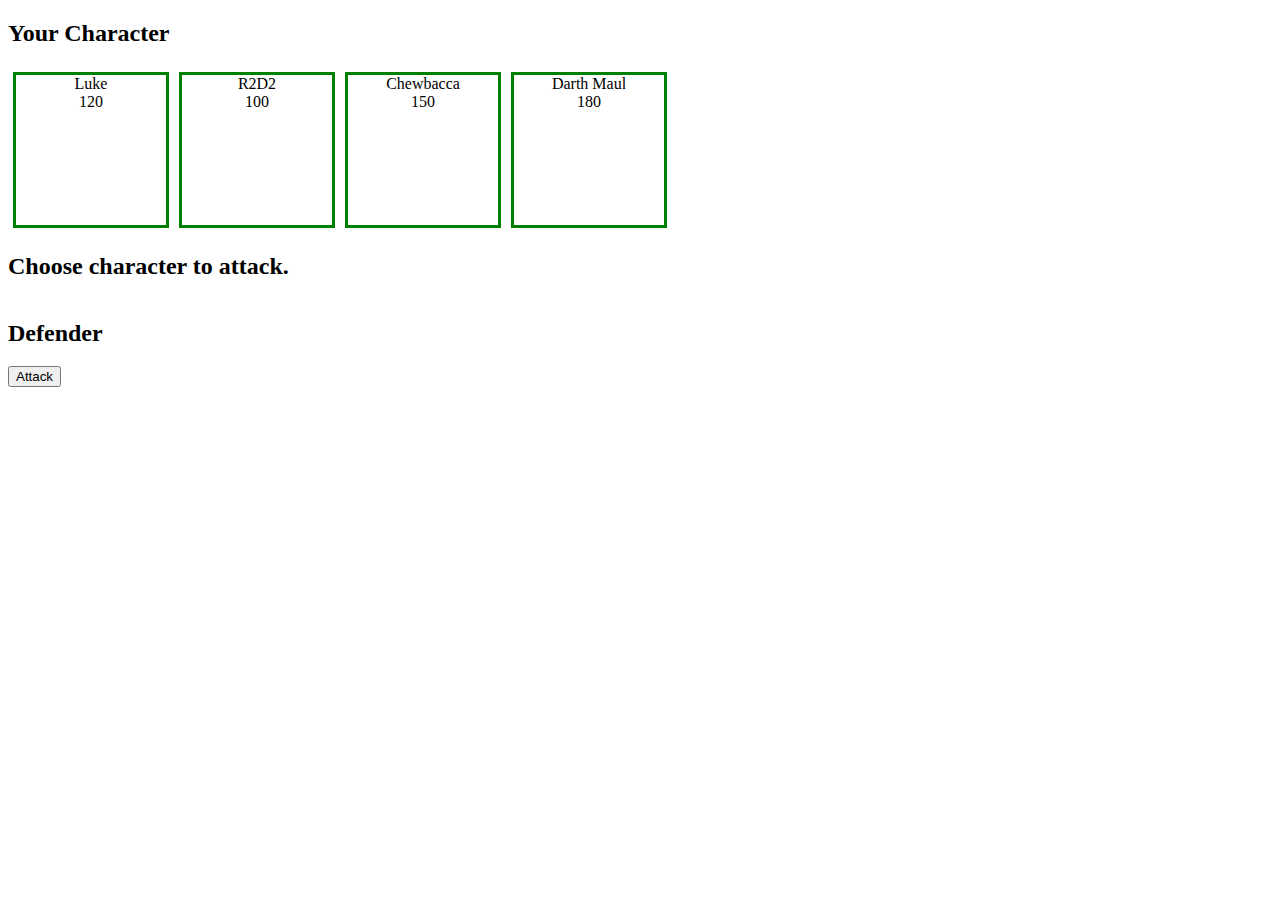
==== index.html @ 7d6defa3 "update" ====
<!DOCTYPE html>
<html>
<head>
    <meta charset="utf-8" />
    <meta http-equiv="X-UA-Compatible" content="IE=edge">
    <title>Page Title</title>
    <meta name="viewport" content="width=device-width, initial-scale=1">
    <link rel="stylesheet" type="text/css" media="screen" href="./assets/css/main.css" />
    <script src="https://cdnjs.cloudflare.com/ajax/libs/jquery/3.2.1/jquery.min.js"></script>
    <script src="./assets/js/main.js"></script>
</head>
<body>

<!-- character choose -->
<h2>Your Character</h2>
<div class='d-flex'>
    <div id='luke'  class="charBox">
        <div>Luke</div>
        <div><span id="lukeHealth">120</span></div>
    </div>

    <div id="r2d2" class="charBox">
        <div>R2D2</div>
        <div><span id="r2d2Health">100</span></div>
    </div>

    <div id="chewbacca" class="charBox">
        <div>Chewbacca</div>
        <div><span id="chewbaccaHealth">150</span></div>
    </div>

    <div id="darthmaul" class="charBox">
        <div>Darth Maul</div>
        <div><span id="darthmaulHealth">180</span></div>
    </div>
</div>

<!-- character to attack -->
<h2>Choose character to attack.</h2>
<div class='d-flex' id="attackCharacters">

</div>

<!-- Defender -->
<h2>Defender</h2>
<div id="defender">

</div>

<button id="attackBtn">Attack</button>


</body>
</html>
---- assets/css/main.css ----
.d-flex {
    display: flex;
}

.charBox {
    align-items: center;
    display: flex;
    border: 3px solid green;
    flex-direction: column;
    height: 150px;
    margin: 5px;
    width: 150px;
}

.enemyBox {
    border: 3px solid black;
}

.defenderBox {
    border: 3px solid red;
}
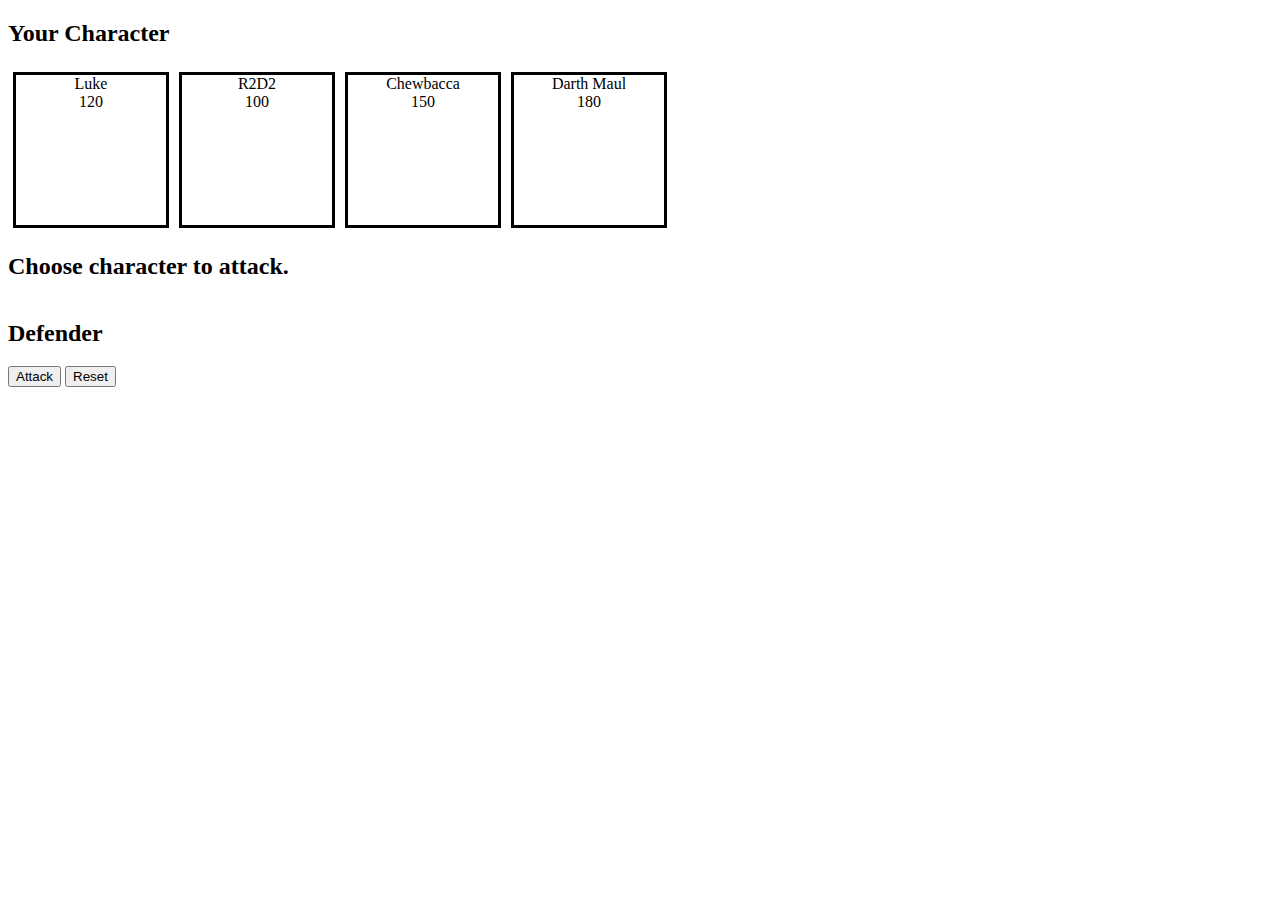
==== commit 9775adac: "update" ====
--- a/index.html
+++ b/index.html
@@ -13,7 +13,7 @@
 
 <!-- character choose -->
 <h2>Your Character</h2>
-<div class='d-flex'>
+<div class='d-flex' id="charStart">
     <div id='luke'  class="charBox">
         <div>Luke</div>
         <div><span id="lukeHealth">120</span></div>
@@ -48,6 +48,11 @@
 </div>
 
 <button id="attackBtn">Attack</button>
+<button id="resetBtn">Reset</button>
+
+<div>
+    <p id="textDisplay"></p>
+</div>
 
 
 </body>
--- a/assets/css/main.css
+++ b/assets/css/main.css
@@ -5,15 +5,15 @@
 .charBox {
     align-items: center;
     display: flex;
-    border: 3px solid green;
+    border: 3px solid black;
     flex-direction: column;
     height: 150px;
     margin: 5px;
     width: 150px;
 }
 
-.enemyBox {
-    border: 3px solid black;
+.attackerBox {
+    border: 3px solid green;
 }
 
 .defenderBox {
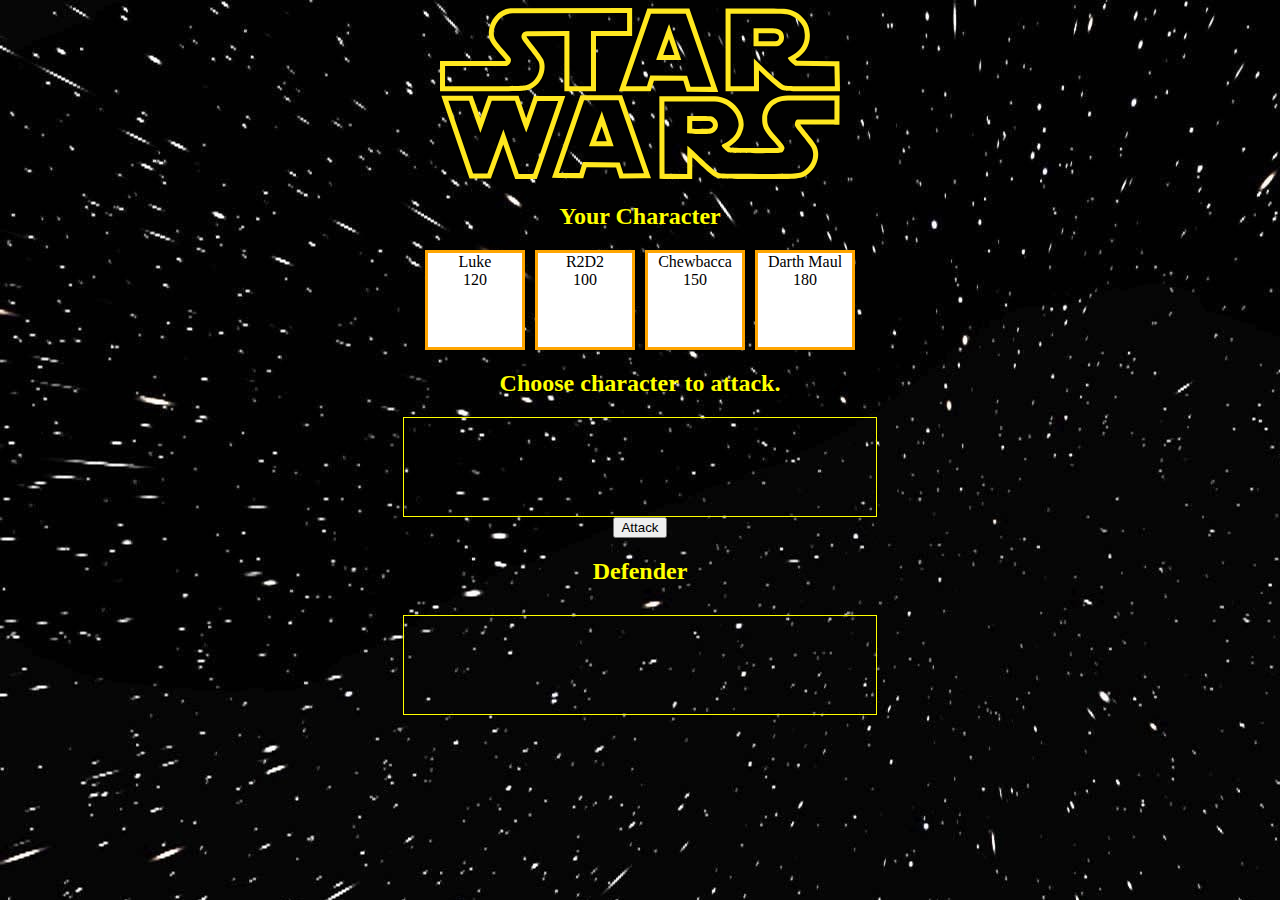
==== commit a9d72e44: "update" ====
--- a/index.html
+++ b/index.html
@@ -11,49 +11,57 @@
 </head>
 <body>
 
+<div class="wrapper">
+
+<div>
+<img class='logo' src="./assets/images/Star_Wars_Yellow_Logo.svg">
+</div>
+
 <!-- character choose -->
 <h2>Your Character</h2>
-<div class='d-flex' id="charStart">
-    <div id='luke'  class="charBox">
-        <div>Luke</div>
-        <div><span id="lukeHealth">120</span></div>
+    <div class='d-flex' id="charStart">
+        <div id='luke'  class="charBox">
+            <div>Luke</div>
+            <div><span id="lukeHealth">120</span></div>
+        </div>
+
+        <div id="r2d2" class="charBox">
+            <div>R2D2</div>
+            <div><span id="r2d2Health">100</span></div>
+        </div>
+
+        <div id="chewbacca" class="charBox">
+            <div>Chewbacca</div>
+            <div><span id="chewbaccaHealth">150</span></div>
+        </div>
+
+        <div id="darthmaul" class="charBox">
+            <div>Darth Maul</div>
+            <div><span id="darthmaulHealth">180</span></div>
+        </div>
     </div>
 
-    <div id="r2d2" class="charBox">
-        <div>R2D2</div>
-        <div><span id="r2d2Health">100</span></div>
+    <!-- character to attack -->
+    <h2>Choose character to attack.</h2>
+    <div class='attacker d-flex' id="attackCharacters">
+
+    </div>
+    <div>
+    <button id="attackBtn">Attack</button>
+    </div>
+    <!-- Defender -->
+    <h2>Defender</h2>
+    <div class="defender" id="defender" >
+
     </div>
 
-    <div id="chewbacca" class="charBox">
-        <div>Chewbacca</div>
-        <div><span id="chewbaccaHealth">150</span></div>
+    <button id="resetBtn">Reset</button>
+
+    <div>
+        <p id="textDisplay"></p>
     </div>
-
-    <div id="darthmaul" class="charBox">
-        <div>Darth Maul</div>
-        <div><span id="darthmaulHealth">180</span></div>
-    </div>
-</div>
-
-<!-- character to attack -->
-<h2>Choose character to attack.</h2>
-<div class='d-flex' id="attackCharacters">
 
 </div>
 
-<!-- Defender -->
-<h2>Defender</h2>
-<div id="defender">
-
-</div>
-
-<button id="attackBtn">Attack</button>
-<button id="resetBtn">Reset</button>
-
-<div>
-    <p id="textDisplay"></p>
-</div>
-
-
 </body>
 </html>--- a/assets/css/main.css
+++ b/assets/css/main.css
@@ -1,3 +1,17 @@
+html {
+    box-sizing: border-box;
+    height: 100%;
+  }
+  *, *:before, *:after {
+    box-sizing: inherit;
+  }
+
+body {
+    background-image: url('./../images/background.jpg');
+    display: flex;
+    justify-content: center;
+}
+
 .d-flex {
     display: flex;
 }
@@ -5,17 +19,52 @@
 .charBox {
     align-items: center;
     display: flex;
-    border: 3px solid black;
+    background-color: white;
+    border: 3px solid orange;
     flex-direction: column;
-    height: 150px;
-    margin: 5px;
-    width: 150px;
+    height: 100px;
+    margin: 0px 5px;
+    width: 100px;
+}
+
+.attacker {
+    display: flex;
+    height: 100px;
+    justify-content: center;
+    margin: 0;
+    width: 50%;
+    border: 1px solid yellow;
 }
 
 .attackerBox {
     border: 3px solid green;
 }
 
+.defender {
+    display: flex;
+    height: 100px;
+    justify-content: center;
+    width: 50%;
+    margin: 10px;
+    border: 1px solid yellow;
+}
+
 .defenderBox {
     border: 3px solid red;
-}+}
+
+.logo {
+    width: 400px;
+    height: auto;
+}
+
+.wrapper {
+    display: flex;
+    align-items: center;
+    flex-direction: column;
+    width: 75%
+}
+
+h2,p {
+    color: yellow;
+}
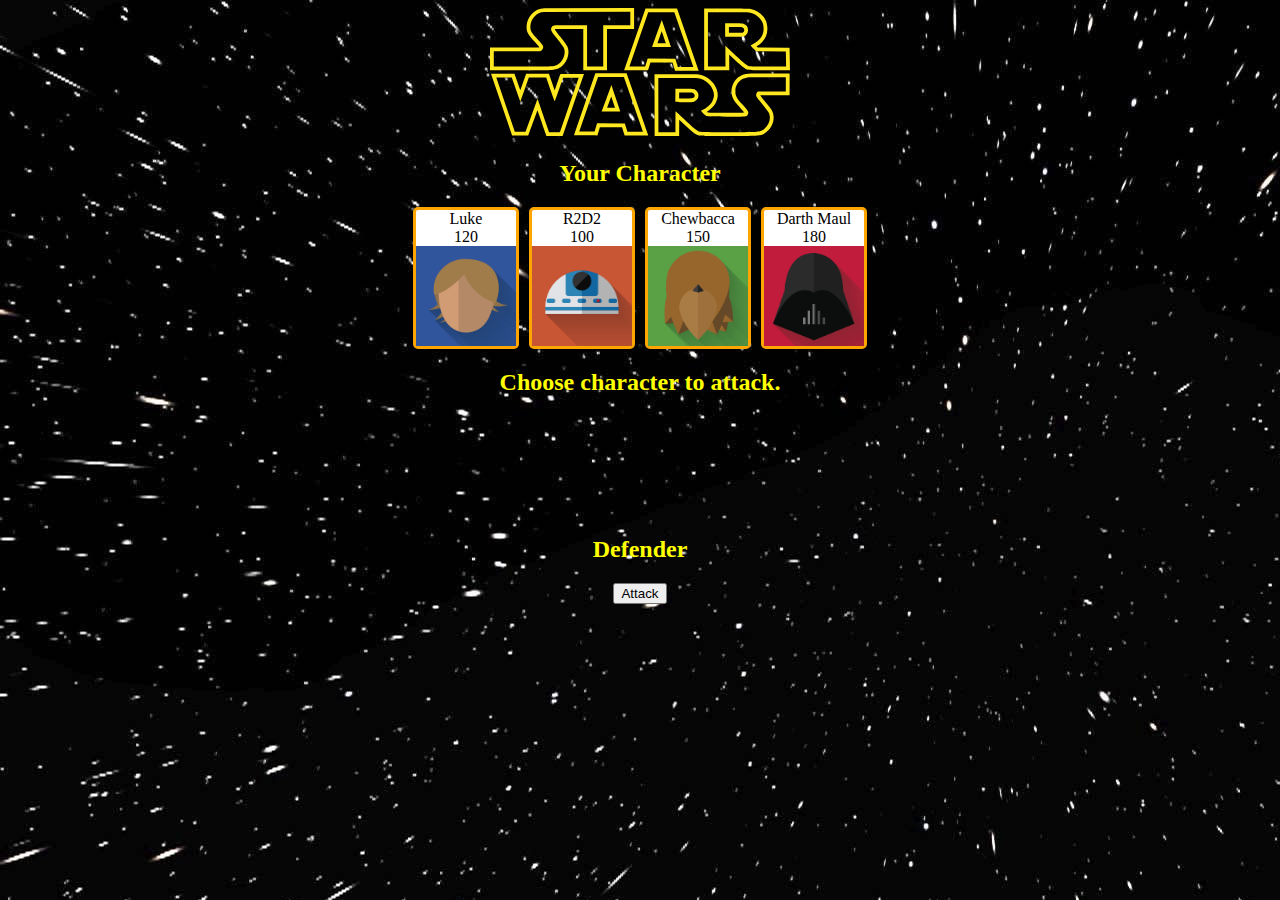
==== commit 76e37612: "update" ====
--- a/index.html
+++ b/index.html
@@ -23,39 +23,44 @@
         <div id='luke'  class="charBox">
             <div>Luke</div>
             <div><span id="lukeHealth">120</span></div>
+            <img class="charImg" src="./assets/images/Luke-Skywalker-icon.png">
         </div>
 
         <div id="r2d2" class="charBox">
             <div>R2D2</div>
             <div><span id="r2d2Health">100</span></div>
+            <img class="charImg" src="./assets/images/R2D2-icon.png">
         </div>
 
         <div id="chewbacca" class="charBox">
             <div>Chewbacca</div>
             <div><span id="chewbaccaHealth">150</span></div>
+            <img class="charImg" src="./assets/images/Chewbacca-icon.png">
         </div>
 
         <div id="darthmaul" class="charBox">
             <div>Darth Maul</div>
             <div><span id="darthmaulHealth">180</span></div>
+            <img class="charImg" src="./assets/images/Darth-Vader-icon.png">
         </div>
     </div>
 
     <!-- character to attack -->
     <h2>Choose character to attack.</h2>
+
     <div class='attacker d-flex' id="attackCharacters">
-
     </div>
-    <div>
-    <button id="attackBtn">Attack</button>
-    </div>
+    
     <!-- Defender -->
     <h2>Defender</h2>
+    <div>
+        <button id="attackBtn">Attack</button>
+        <button id="resetBtn">Reset</button>
+    </div>
+    
     <div class="defender" id="defender" >
 
     </div>
-
-    <button id="resetBtn">Reset</button>
 
     <div>
         <p id="textDisplay"></p>
--- a/assets/css/main.css
+++ b/assets/css/main.css
@@ -18,22 +18,25 @@
 
 .charBox {
     align-items: center;
+    border-radius: 5px;
     display: flex;
     background-color: white;
     border: 3px solid orange;
     flex-direction: column;
-    height: 100px;
     margin: 0px 5px;
+}
+
+.charImg {
     width: 100px;
+    height: auto;
 }
 
 .attacker {
     display: flex;
-    height: 100px;
+    min-height: 100px;
     justify-content: center;
     margin: 0;
     width: 50%;
-    border: 1px solid yellow;
 }
 
 .attackerBox {
@@ -42,11 +45,10 @@
 
 .defender {
     display: flex;
-    height: 100px;
+    min-height: 100px;
     justify-content: center;
     width: 50%;
     margin: 10px;
-    border: 1px solid yellow;
 }
 
 .defenderBox {
@@ -54,7 +56,7 @@
 }
 
 .logo {
-    width: 400px;
+    width: 300px;
     height: auto;
 }
 
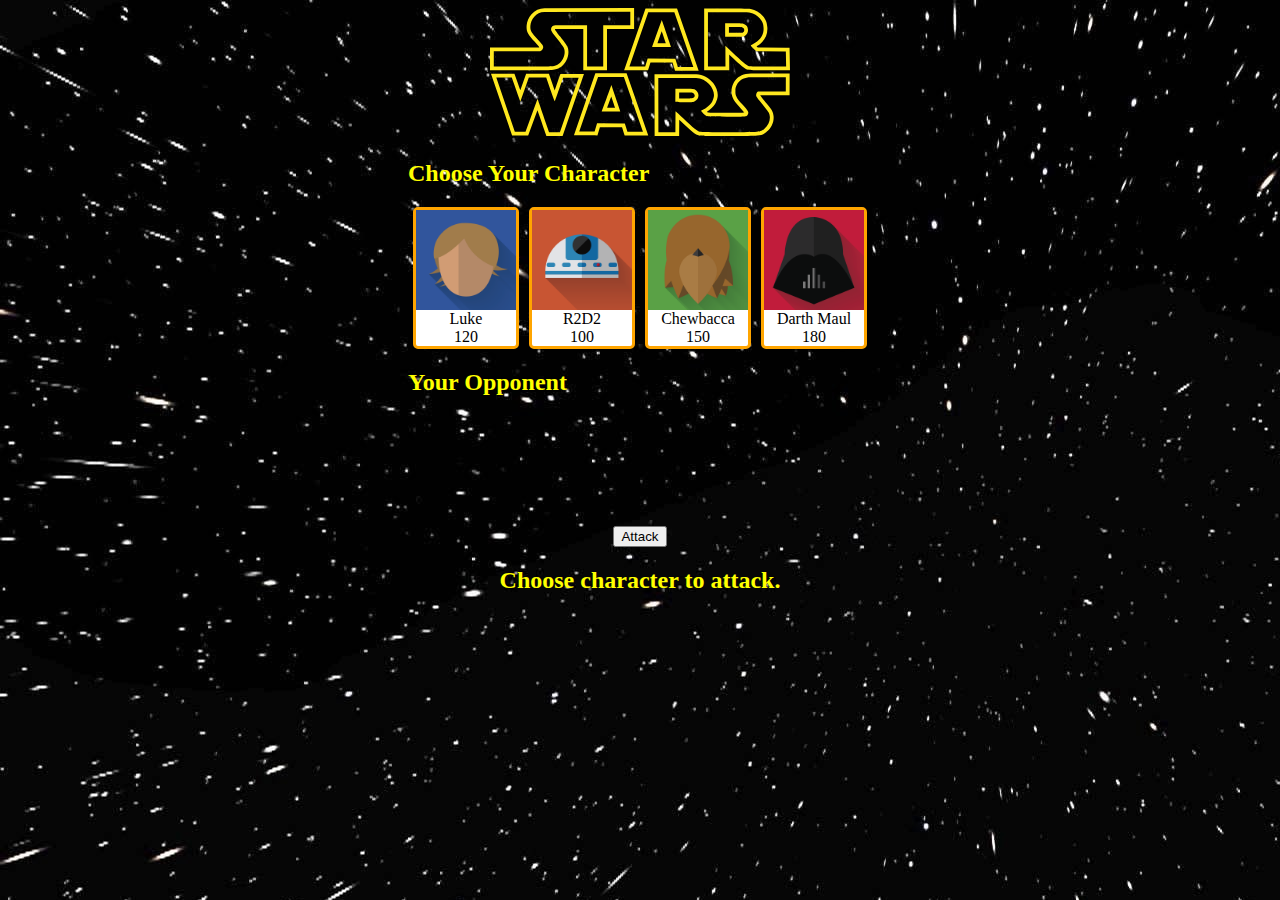
==== commit 938ae887: "update" ====
--- a/index.html
+++ b/index.html
@@ -6,6 +6,7 @@
     <title>Page Title</title>
     <meta name="viewport" content="width=device-width, initial-scale=1">
     <link rel="stylesheet" type="text/css" media="screen" href="./assets/css/main.css" />
+    <link href="https://fonts.googleapis.com/css?family=Press+Start+2P" rel="stylesheet">
     <script src="https://cdnjs.cloudflare.com/ajax/libs/jquery/3.2.1/jquery.min.js"></script>
     <script src="./assets/js/main.js"></script>
 </head>
@@ -17,54 +18,61 @@
 <img class='logo' src="./assets/images/Star_Wars_Yellow_Logo.svg">
 </div>
 
-<!-- character choose -->
-<h2>Your Character</h2>
-    <div class='d-flex' id="charStart">
-        <div id='luke'  class="charBox">
-            <div>Luke</div>
-            <div><span id="lukeHealth">120</span></div>
-            <img class="charImg" src="./assets/images/Luke-Skywalker-icon.png">
-        </div>
 
-        <div id="r2d2" class="charBox">
-            <div>R2D2</div>
-            <div><span id="r2d2Health">100</span></div>
-            <img class="charImg" src="./assets/images/R2D2-icon.png">
-        </div>
+<div class="wrapperChar">
+    <div class="text-align">
+        <h2 id="yourChar">Choose Your Character</h2>
+        <div class="chooseChar">
 
-        <div id="chewbacca" class="charBox">
-            <div>Chewbacca</div>
-            <div><span id="chewbaccaHealth">150</span></div>
-            <img class="charImg" src="./assets/images/Chewbacca-icon.png">
-        </div>
+            <div class='d-flex' id="charStart">
+                <div id='luke'  class="charBox">
+                    <img class="charImg" src="./assets/images/Luke-Skywalker-icon.png">
+                    <div>Luke</div>
+                    <div><span id="lukeHealth">120</span></div>
+                </div>
 
-        <div id="darthmaul" class="charBox">
-            <div>Darth Maul</div>
-            <div><span id="darthmaulHealth">180</span></div>
-            <img class="charImg" src="./assets/images/Darth-Vader-icon.png">
+                <div id="r2d2" class="charBox">
+                    <img class="charImg" src="./assets/images/R2D2-icon.png">
+                    <div>R2D2</div>
+                    <div><span id="r2d2Health">100</span></div>
+                </div>
+
+                <div id="chewbacca" class="charBox">
+                    <img class="charImg" src="./assets/images/Chewbacca-icon.png">
+                    <div>Chewbacca</div>
+                    <div><span id="chewbaccaHealth">150</span></div>
+                </div>
+
+                <div id="darthmaul" class="charBox">
+                    <img class="charImg" src="./assets/images/Darth-Vader-icon.png">
+                    <div>Darth Maul</div>
+                    <div><span id="darthmaulHealth">180</span></div>
+                </div>
+            </div>
         </div>
     </div>
 
-    <!-- character to attack -->
-    <h2>Choose character to attack.</h2>
-
-    <div class='attacker d-flex' id="attackCharacters">
-    </div>
-    
-    <!-- Defender -->
-    <h2>Defender</h2>
     <div>
-        <button id="attackBtn">Attack</button>
-        <button id="resetBtn">Reset</button>
-    </div>
-    
-    <div class="defender" id="defender" >
-
+        <div class="text-align">
+            <h2>Your Opponent</h2>
+            <div class="chooseChar">
+                <div class="defender" id="defender"></div>
+            </div>
+        </div>
     </div>
 
-    <div>
-        <p id="textDisplay"></p>
+</div>
+
+    <button id="attackBtn">Attack</button>
+    <button id="resetBtn">Reset</button>
+
+    <h2>Choose character to attack.</h2>
+    <div class="chooseChar">
+        <!-- character to attack -->
+        <div class='attacker d-flex' id="attackCharacters"></div>
     </div>
+
+    <p id="textDisplay"></p>
 
 </div>
 
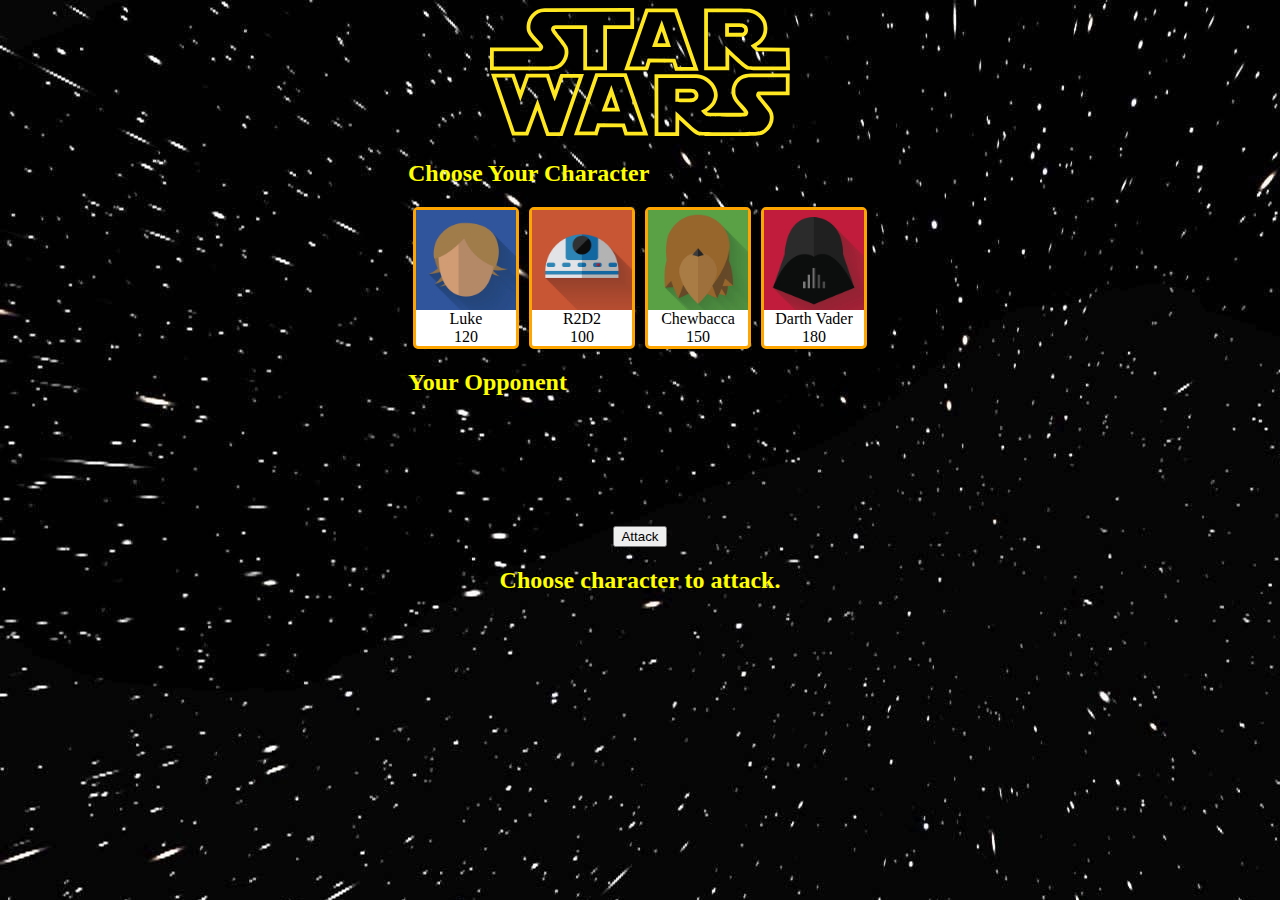
==== commit 3d9b56ca: "update" ====
--- a/index.html
+++ b/index.html
@@ -3,7 +3,7 @@
 <head>
     <meta charset="utf-8" />
     <meta http-equiv="X-UA-Compatible" content="IE=edge">
-    <title>Page Title</title>
+    <title>Star Wars RPG</title>
     <meta name="viewport" content="width=device-width, initial-scale=1">
     <link rel="stylesheet" type="text/css" media="screen" href="./assets/css/main.css" />
     <link href="https://fonts.googleapis.com/css?family=Press+Start+2P" rel="stylesheet">
@@ -18,34 +18,29 @@
 <img class='logo' src="./assets/images/Star_Wars_Yellow_Logo.svg">
 </div>
 
-
 <div class="wrapperChar">
     <div class="text-align">
         <h2 id="yourChar">Choose Your Character</h2>
         <div class="chooseChar">
-
             <div class='d-flex' id="charStart">
                 <div id='luke'  class="charBox">
                     <img class="charImg" src="./assets/images/Luke-Skywalker-icon.png">
                     <div>Luke</div>
                     <div><span id="lukeHealth">120</span></div>
                 </div>
-
                 <div id="r2d2" class="charBox">
                     <img class="charImg" src="./assets/images/R2D2-icon.png">
                     <div>R2D2</div>
                     <div><span id="r2d2Health">100</span></div>
                 </div>
-
                 <div id="chewbacca" class="charBox">
                     <img class="charImg" src="./assets/images/Chewbacca-icon.png">
                     <div>Chewbacca</div>
                     <div><span id="chewbaccaHealth">150</span></div>
                 </div>
-
                 <div id="darthmaul" class="charBox">
                     <img class="charImg" src="./assets/images/Darth-Vader-icon.png">
-                    <div>Darth Maul</div>
+                    <div>Darth Vader</div>
                     <div><span id="darthmaulHealth">180</span></div>
                 </div>
             </div>
@@ -62,7 +57,6 @@
     </div>
 
 </div>
-
     <button id="attackBtn">Attack</button>
     <button id="resetBtn">Reset</button>
 
@@ -73,7 +67,6 @@
     </div>
 
     <p id="textDisplay"></p>
-
 </div>
 
 </body>
